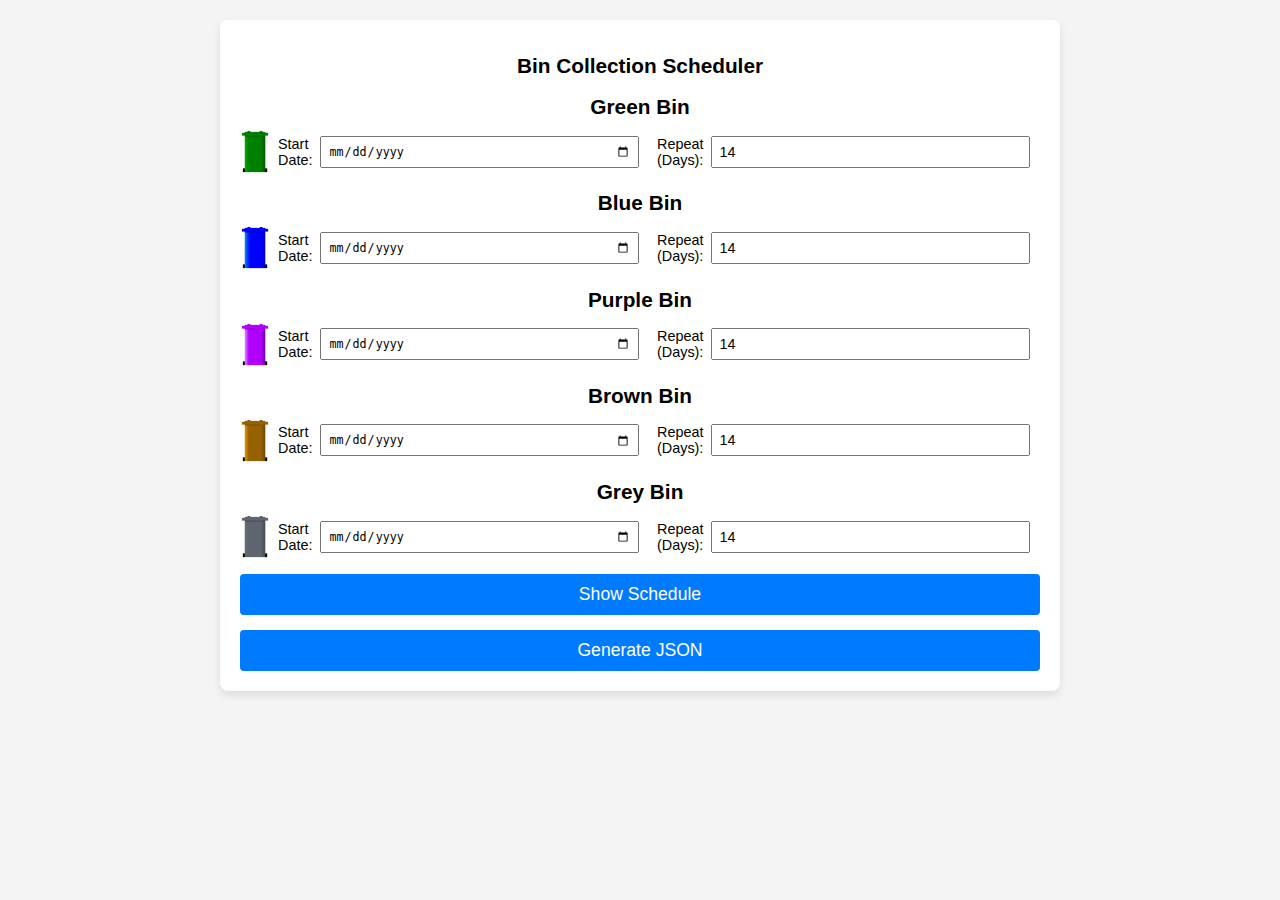
==== index.html @ 49bb0c1a "Update index.html" ====
<!DOCTYPE html>
<html lang="en">
<head>
    <meta charset="UTF-8">
    <meta name="viewport" content="width=device-width, initial-scale=1.0">
    <title>Bin Collection Scheduler</title>
    <link rel="stylesheet" href="style.css">
</head>
<body>
    <div class="container">
        <h1>Bin Collection Scheduler</h1>

        <!-- Green Bin -->
        <h2>Green Bin</h2>
        <div class="bin-selection">
            <img src="greenBin.gif" alt="Green Bin" class="bin-image">
            <label for="greenStartDate">Start Date:</label>
            <input type="date" id="greenStartDate">
            <label for="greenRepeatDays">Repeat (Days):</label>
            <input type="number" id="greenRepeatDays" value="14">
        </div>

        <!-- Blue Bin -->
        <h2>Blue Bin</h2>
        <div class="bin-selection">
            <img src="blueBin.gif" alt="Blue Bin" class="bin-image">
            <label for="blueStartDate">Start Date:</label>
            <input type="date" id="blueStartDate">
            <label for="blueRepeatDays">Repeat (Days):</label>
            <input type="number" id="blueRepeatDays" value="14">
        </div>

        <!-- Purple Bin -->
        <h2>Purple Bin</h2>
        <div class="bin-selection">
            <img src="purpleBin.gif" alt="Purple Bin" class="bin-image">
            <label for="purpleStartDate">Start Date:</label>
            <input type="date" id="purpleStartDate">
            <label for="purpleRepeatDays">Repeat (Days):</label>
            <input type="number" id="purpleRepeatDays" value="14">
        </div>

        <!-- Brown Bin -->
        <h2>Brown Bin</h2>
        <div class="bin-selection">
            <img src="brownBin.gif" alt="Brown Bin" class="bin-image">
            <label for="brownStartDate">Start Date:</label>
            <input type="date" id="brownStartDate">
            <label for="brownRepeatDays">Repeat (Days):</label>
            <input type="number" id="brownRepeatDays" value="14">
        </div>

        <!-- Grey Bin -->
        <h2>Grey Bin</h2>
        <div class="bin-selection">
            <img src="greyBin.png" alt="Grey Bin" class="bin-image">
            <label for="greyStartDate">Start Date:</label>
            <input type="date" id="greyStartDate">
            <label for="greyRepeatDays">Repeat (Days):</label>
            <input type="number" id="greyRepeatDays" value="14">
        </div>

        <button id="generateButton">Show Schedule</button>
        <button id="downloadButton">Generate JSON</button>

        <div id="calendar"></div>
    </div>

    <script src="script.js"></script>
</body>
</html>
---- style.css ----
/* Basic styles for the container and layout */
html, body {
    height: 100%;
    margin: 0;
    padding: 0;
    overflow-x: hidden;
}

body {
    font-family: Arial, sans-serif;
    background-color: #f4f4f4;
    min-height: 100vh;
    display: flex;
    justify-content: center;
    align-items: flex-start;
}

.container {
    width: 100%;
    max-width: 800px;
    margin: 20px;
    padding: 20px;
    background-color: white;
    border-radius: 8px;
    box-shadow: 0 4px 8px rgba(0, 0, 0, 0.1);
    overflow-y: auto;
    max-height: 90vh;
}

/* Heading and bin selection layout */
h1, h2 {
    text-align: center;
    font-size: 1.3em;
    margin-bottom: 10px;
}

/* Bin selection layout */
.bin-selection {
    display: flex;
    align-items: center;
    justify-content: flex-start;
    gap: 8px; /* Reduce the gap between elements */
    flex-wrap: nowrap;  /* Ensure they stay horizontally aligned */
    margin-bottom: 12px;
}

.bin-image {
    width: 30px; /* Smaller image size */
    height: auto;
}

label {
    font-size: 0.9em;
    margin-bottom: 0;
}

input[type="date"],
input[type="number"] {
    width: 80px; /* Narrower width for inputs */
    padding: 5px;
    font-size: 0.8em; /* Smaller font size */
    margin-right: 10px;
}

/* Style for the button */
button {
    padding: 8px;
    font-size: 1em;
    cursor: pointer;
    background-color: #007BFF;
    color: white;
    border: none;
    border-radius: 4px;
    margin-top: 15px;
    display: block;
    width: 100%;
}

button:hover {
    background-color: #0056b3;
}

/* Calendar styling */
.month-container {
    margin: 20px 0;
}

.month-header {
    text-align: center;
    font-size: 1.3em;
    font-weight: bold;
    padding: 8px;
}

table {
    width: 100%;
    border-collapse: collapse;
}

th, td {
    padding: 6px;
    border: 1px solid #ddd;
    vertical-align: middle;
    text-align: center;
}

/* Style for the bin color */
.green {
    background-color: #00C851; /* Green */
}

.blue {
    background-color: #0066CC; /* Blue */
}

.purple {
    background-color: #9B30FF; /* Purple */
}

.brown {
    background-color: #8B4513; /* Brown */
}

.grey {
    background-color: #808080; /* Grey */
}

/* Add this to prevent cutting off content */
td {
    position: relative;
}

td::after {
    content: "";
    position: absolute;
    top: 0;
    left: 0;
    right: 0;
    bottom: 0;
    background: inherit;
}

/* Responsive design */
@media (max-width: 768px) {
    .container {
        padding: 15px;
    }

    h1, h2 {
        font-size: 1.2em;
    }

    .bin-selection {
        gap: 6px; /* Further reduce the gap for smaller screens */
        flex-wrap: nowrap;  /* Maintain horizontal layout */
    }

    .bin-selection label,
    .bin-selection input[type="date"],
    .bin-selection input[type="number"] {
        font-size: 0.8em; /* Smaller font size */
        width: 70px; /* Reduce input width */
    }

    .bin-image {
        width: 25px; /* Smaller image size */
    }

    /* Button adjustments */
    button {
        width: 100%;
        margin-top: 15px;
    }
}

@media (max-width: 500px) {
    table {
        font-size: 12px;
    }

    .month-header {
        font-size: 1.1em;
    }

    td {
        padding: 5px;
    }

    /* Bin selection layout for very small screens */
    .bin-selection {
        flex-wrap: nowrap; /* Force horizontal layout */
        gap: 6px;
    }

    .bin-image {
        width: 20px; /* Even smaller for tiny screens */
    }

    label {
        font-size: 0.7em; /* Even smaller font size */
    }

    input[type="date"],
    input[type="number"] {
        width: 65px; /* Make inputs narrower for small screens */
    }
}

/* General styling for inputs and button */
input[type="date"],
input[type="number"] {
    padding: 6px;
    font-size: 0.9em;
    margin-right: 10px;
    width: 100%; /* Ensure inputs take the full width in mobile */
}

button {
    padding: 10px;
    font-size: 1.1em;
    cursor: pointer;
    background-color: #007BFF;
    color: white;
    border: none;
    border-radius: 4px;
    margin-top: 15px;
    display: block;
    width: 100%;
}

button:hover {
    background-color: #0056b3;
}
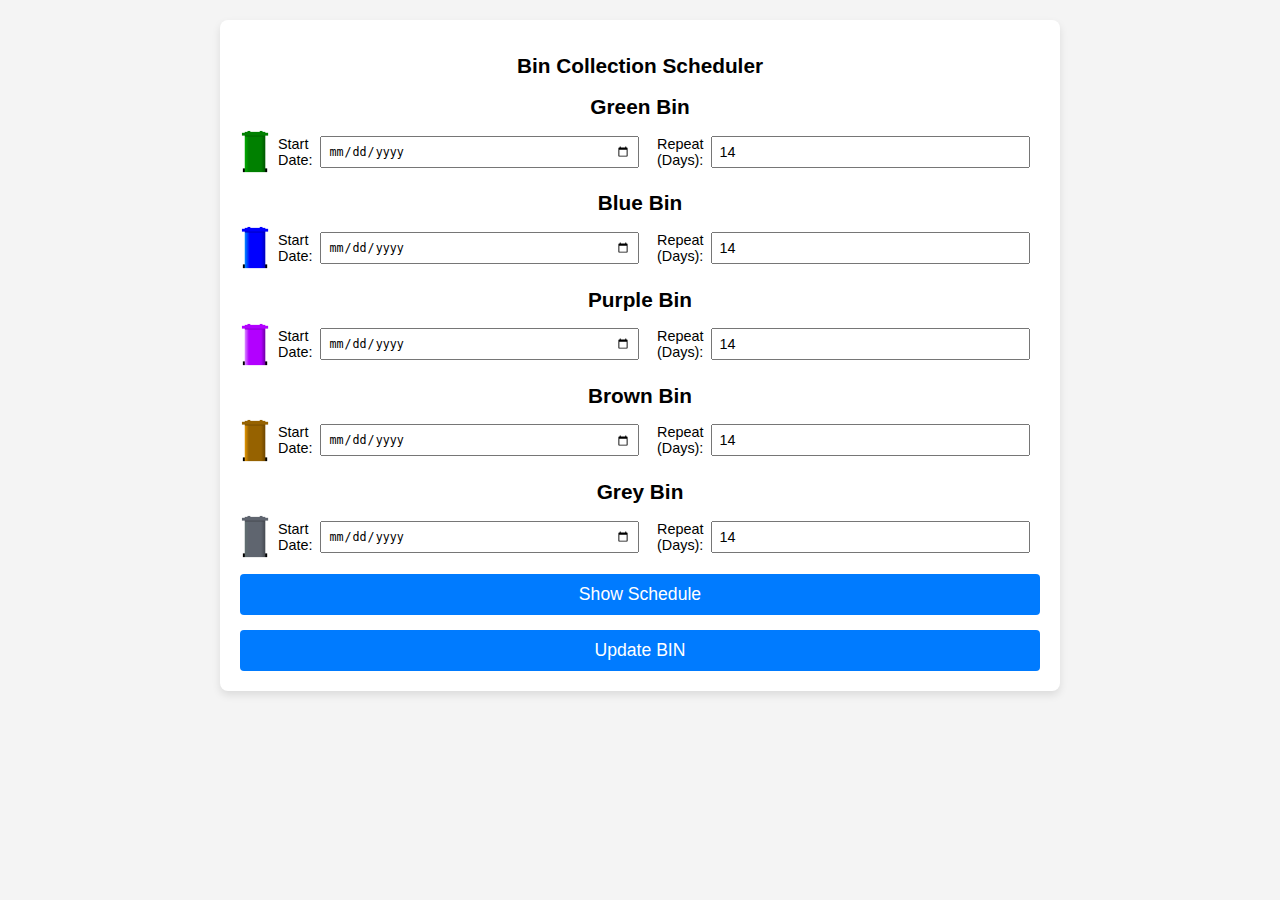
==== commit 6cb99523: "Update index.html" ====
--- a/index.html
+++ b/index.html
@@ -61,7 +61,7 @@
         </div>
 
         <button id="generateButton">Show Schedule</button>
-        <button id="downloadButton">Generate JSON</button>
+        <button id="downloadButton">Update BIN</button>
 
         <div id="calendar"></div>
     </div>
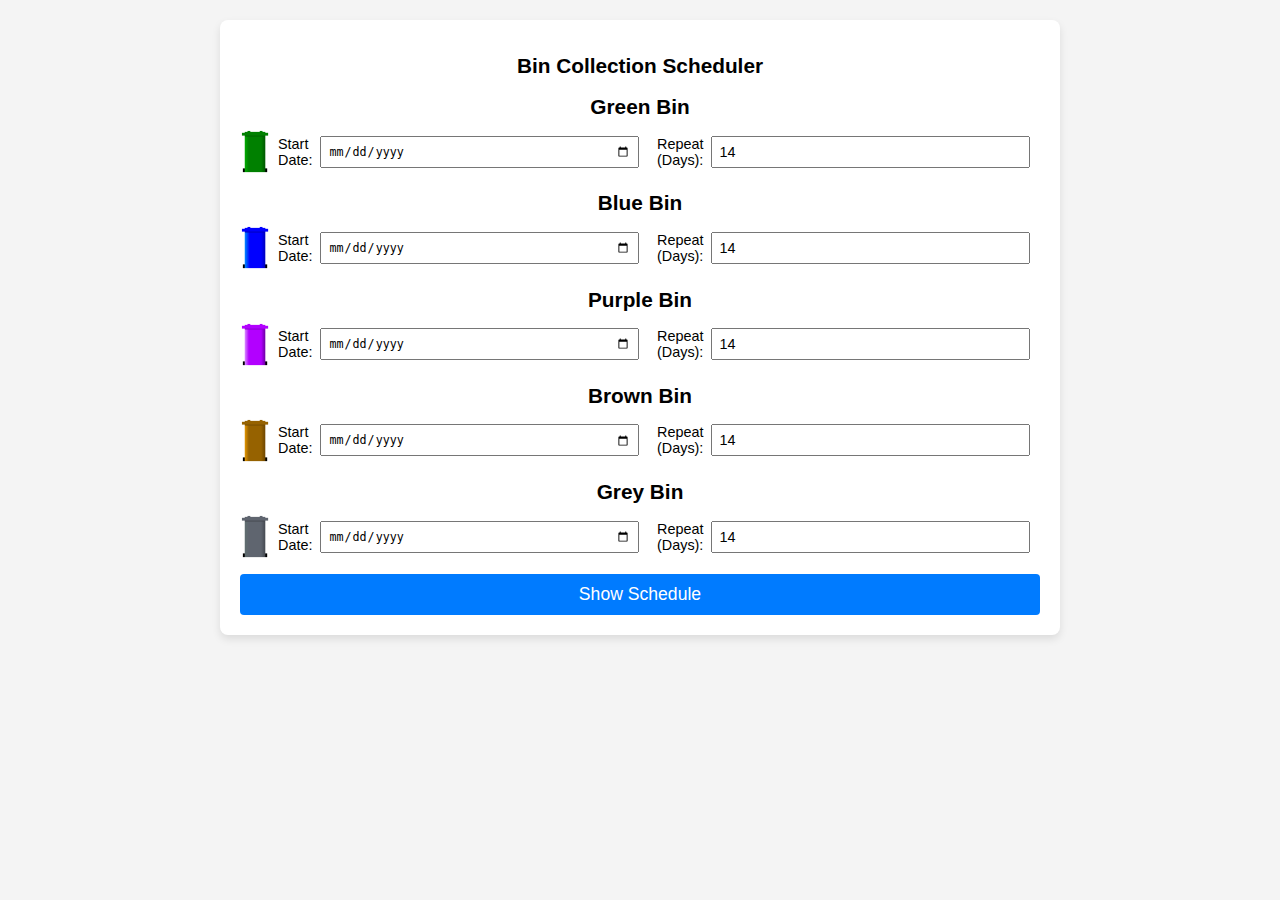
==== commit 32a878dd: "Update index.html" ====
--- a/index.html
+++ b/index.html
@@ -5,6 +5,8 @@
     <meta name="viewport" content="width=device-width, initial-scale=1.0">
     <title>Bin Collection Scheduler</title>
     <link rel="stylesheet" href="style.css">
+    <link rel="icon" href="favicon.ico" type="image/x-icon">
+    <link rel="apple-touch-icon" href="favicon.ico">
 </head>
 <body>
     <div class="container">
@@ -61,7 +63,6 @@
         </div>
 
         <button id="generateButton">Show Schedule</button>
-        <button id="downloadButton">Update BIN</button>
 
         <div id="calendar"></div>
     </div>
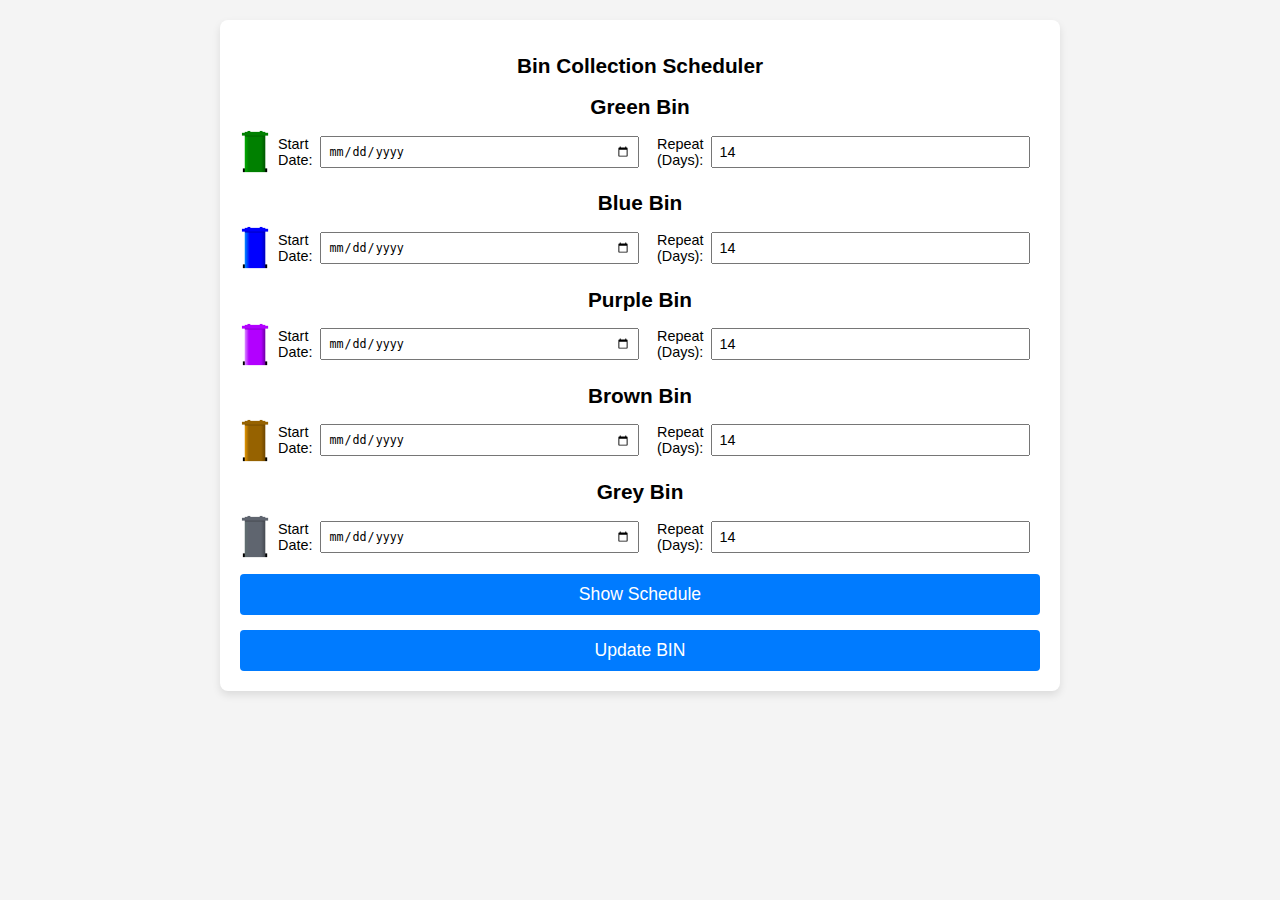
==== commit a07f581c: "Update index.html" ====
--- a/index.html
+++ b/index.html
@@ -5,8 +5,6 @@
     <meta name="viewport" content="width=device-width, initial-scale=1.0">
     <title>Bin Collection Scheduler</title>
     <link rel="stylesheet" href="style.css">
-    <link rel="icon" href="favicon.ico" type="image/x-icon">
-    <link rel="apple-touch-icon" href="favicon.ico">
 </head>
 <body>
     <div class="container">
@@ -63,6 +61,7 @@
         </div>
 
         <button id="generateButton">Show Schedule</button>
+        <button id="downloadButton">Update BIN</button>
 
         <div id="calendar"></div>
     </div>
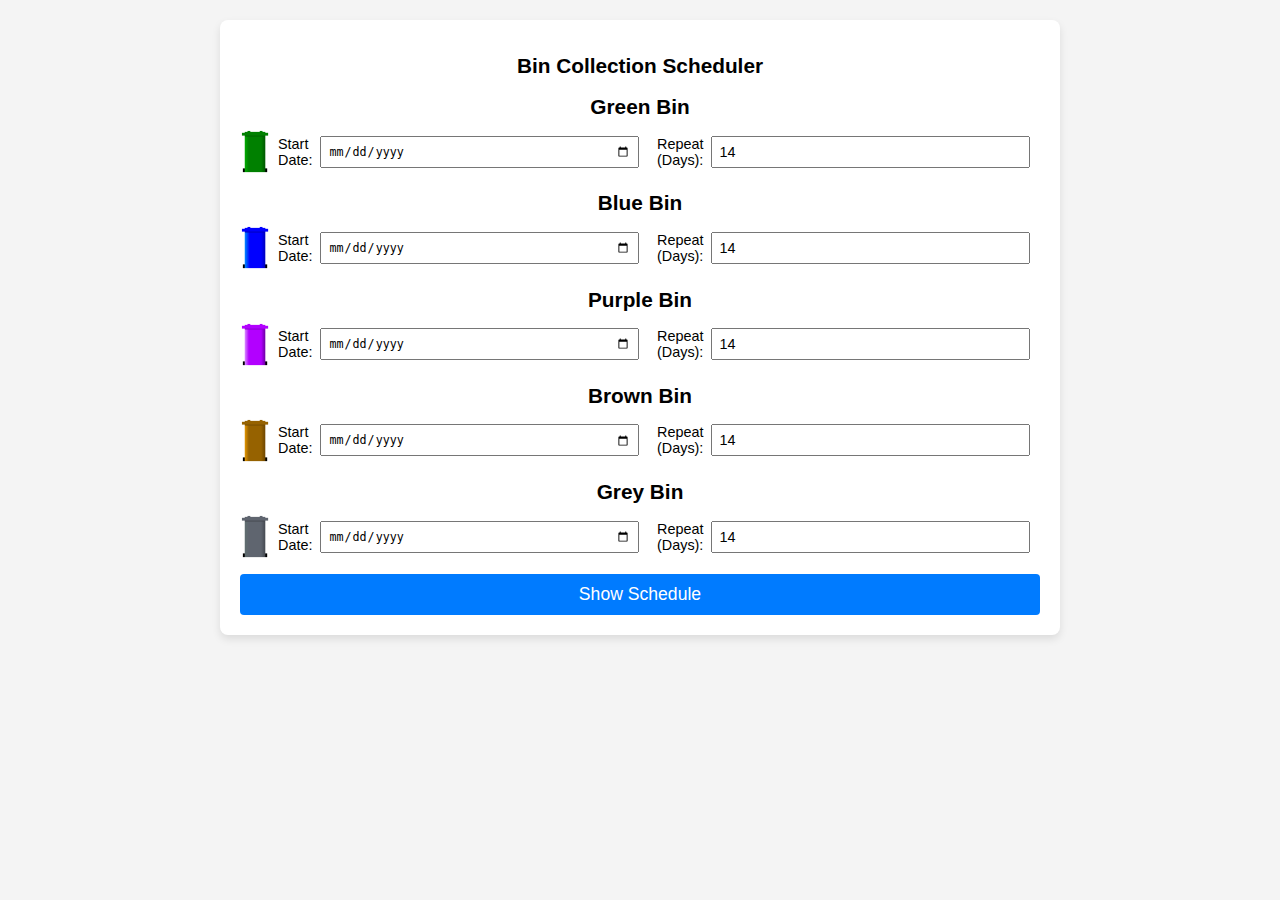
==== commit 33f6f7e5: "Update index.html" ====
--- a/index.html
+++ b/index.html
@@ -5,6 +5,12 @@
     <meta name="viewport" content="width=device-width, initial-scale=1.0">
     <title>Bin Collection Scheduler</title>
     <link rel="stylesheet" href="style.css">
+
+    <!-- Add these meta tags for iOS fullscreen support -->
+    <meta name="apple-mobile-web-app-capable" content="yes">
+    <meta name="apple-mobile-web-app-status-bar-style" content="black-translucent">
+    <meta name="apple-mobile-web-app-title" content="Bin Collection Scheduler">
+    <link rel="apple-touch-icon" href="icons/apple-touch-icon.png">
 </head>
 <body>
     <div class="container">
@@ -61,7 +67,6 @@
         </div>
 
         <button id="generateButton">Show Schedule</button>
-        <button id="downloadButton">Update BIN</button>
 
         <div id="calendar"></div>
     </div>
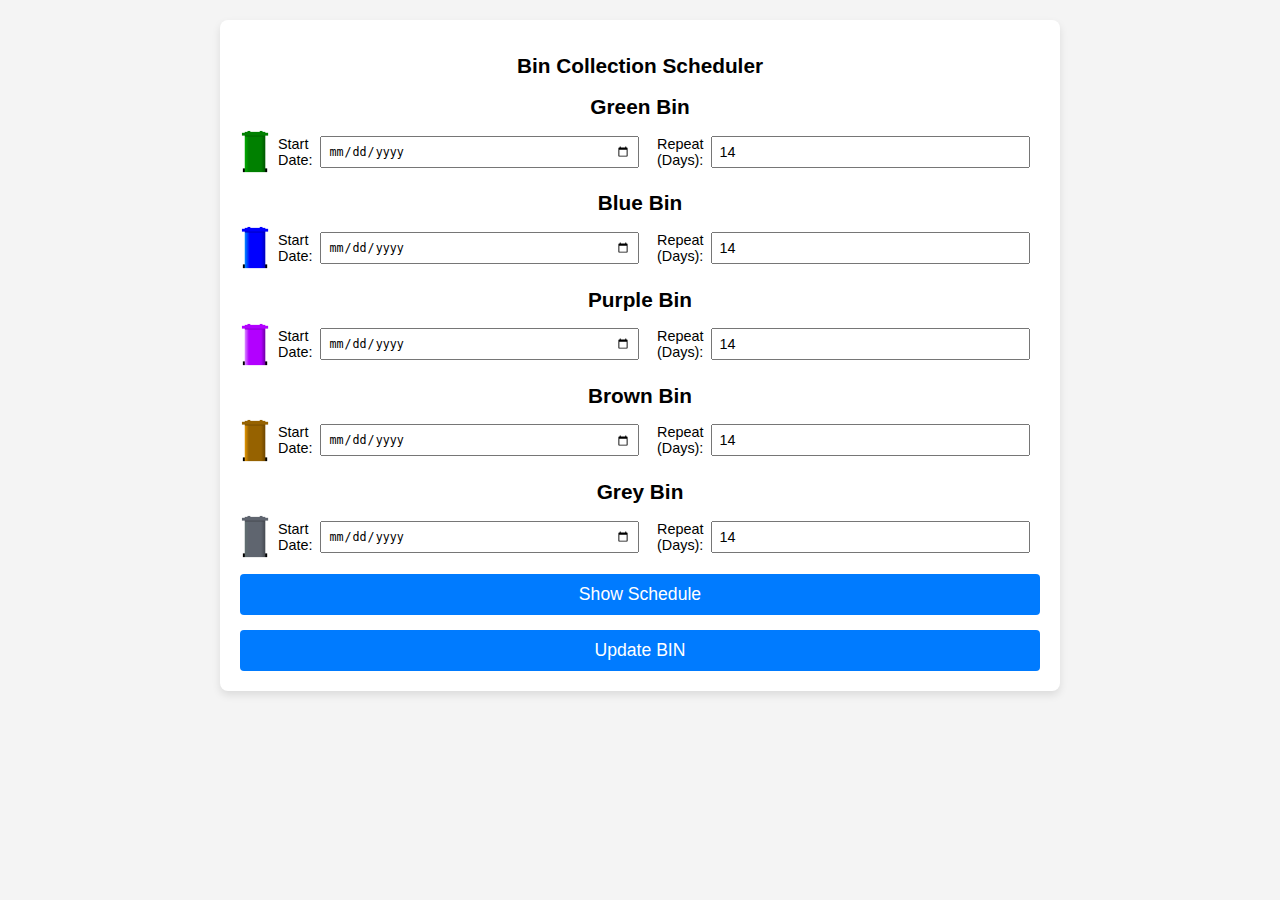
==== commit fb2e2e82: "Update index.html" ====
--- a/index.html
+++ b/index.html
@@ -5,12 +5,8 @@
     <meta name="viewport" content="width=device-width, initial-scale=1.0">
     <title>Bin Collection Scheduler</title>
     <link rel="stylesheet" href="style.css">
-
-    <!-- Add these meta tags for iOS fullscreen support -->
-    <meta name="apple-mobile-web-app-capable" content="yes">
-    <meta name="apple-mobile-web-app-status-bar-style" content="black-translucent">
-    <meta name="apple-mobile-web-app-title" content="Bin Collection Scheduler">
-    <link rel="apple-touch-icon" href="icons/apple-touch-icon.png">
+    <link rel="icon" href="favicon.ico" type="image/x-icon">
+    <link rel="apple-touch-icon" href="favicon.ico">
 </head>
 <body>
     <div class="container">
@@ -67,6 +63,7 @@
         </div>
 
         <button id="generateButton">Show Schedule</button>
+        <button id="downloadButton">Update BIN</button>
 
         <div id="calendar"></div>
     </div>
